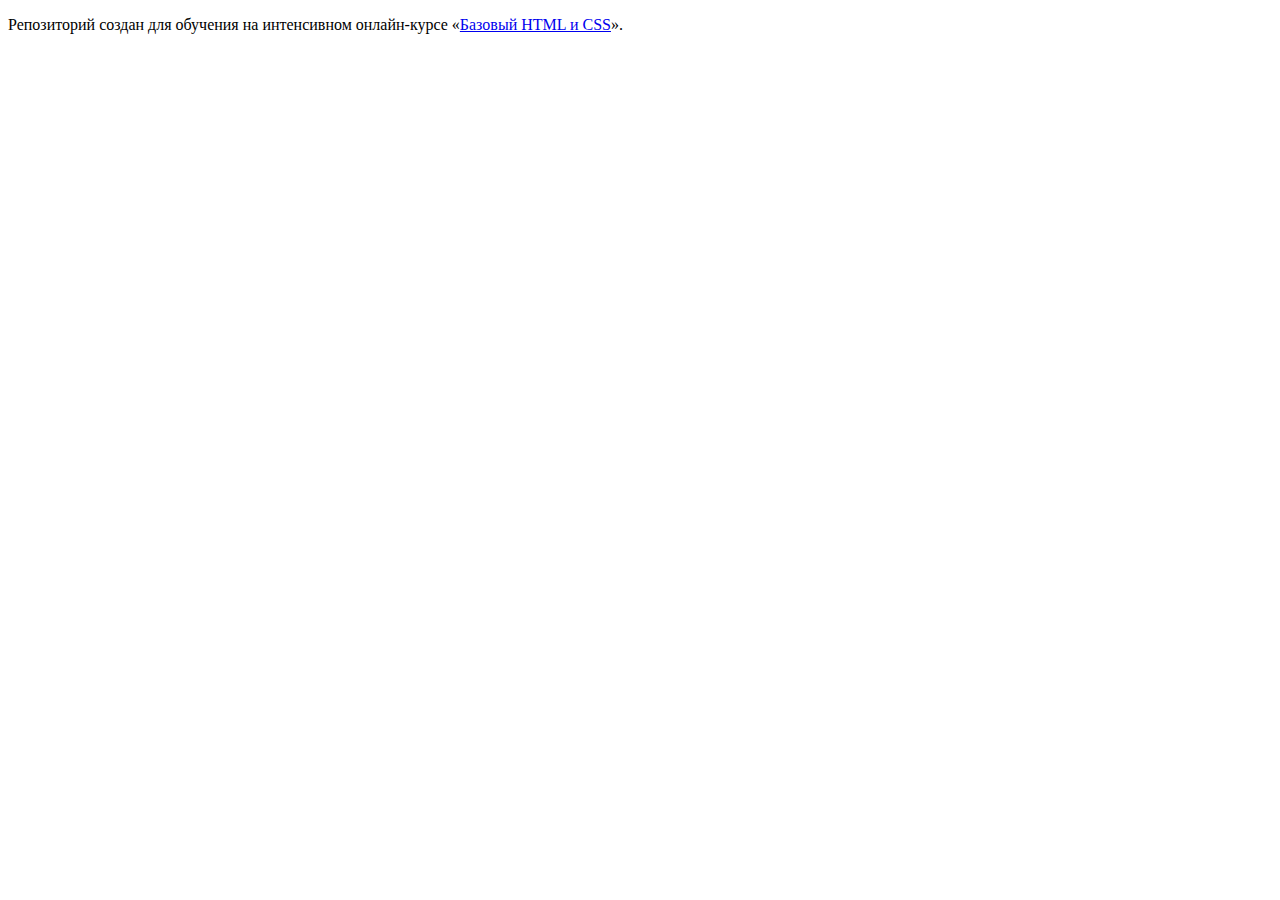
==== index.html @ 3c420e71 ":hatching_chick:" ====
<!DOCTYPE html>
<html lang="ru">
  <head>
    <meta charset="utf-8">
    <title>HTML Academy: Барбершоп</title>
  </head>
  <body>

    <p>Репозиторий создан для обучения на интенсивном онлайн‑курсе «<a href="https://htmlacademy.ru/intensive/htmlcss">Базовый HTML и CSS</a>».</p>

  </body>
</html>
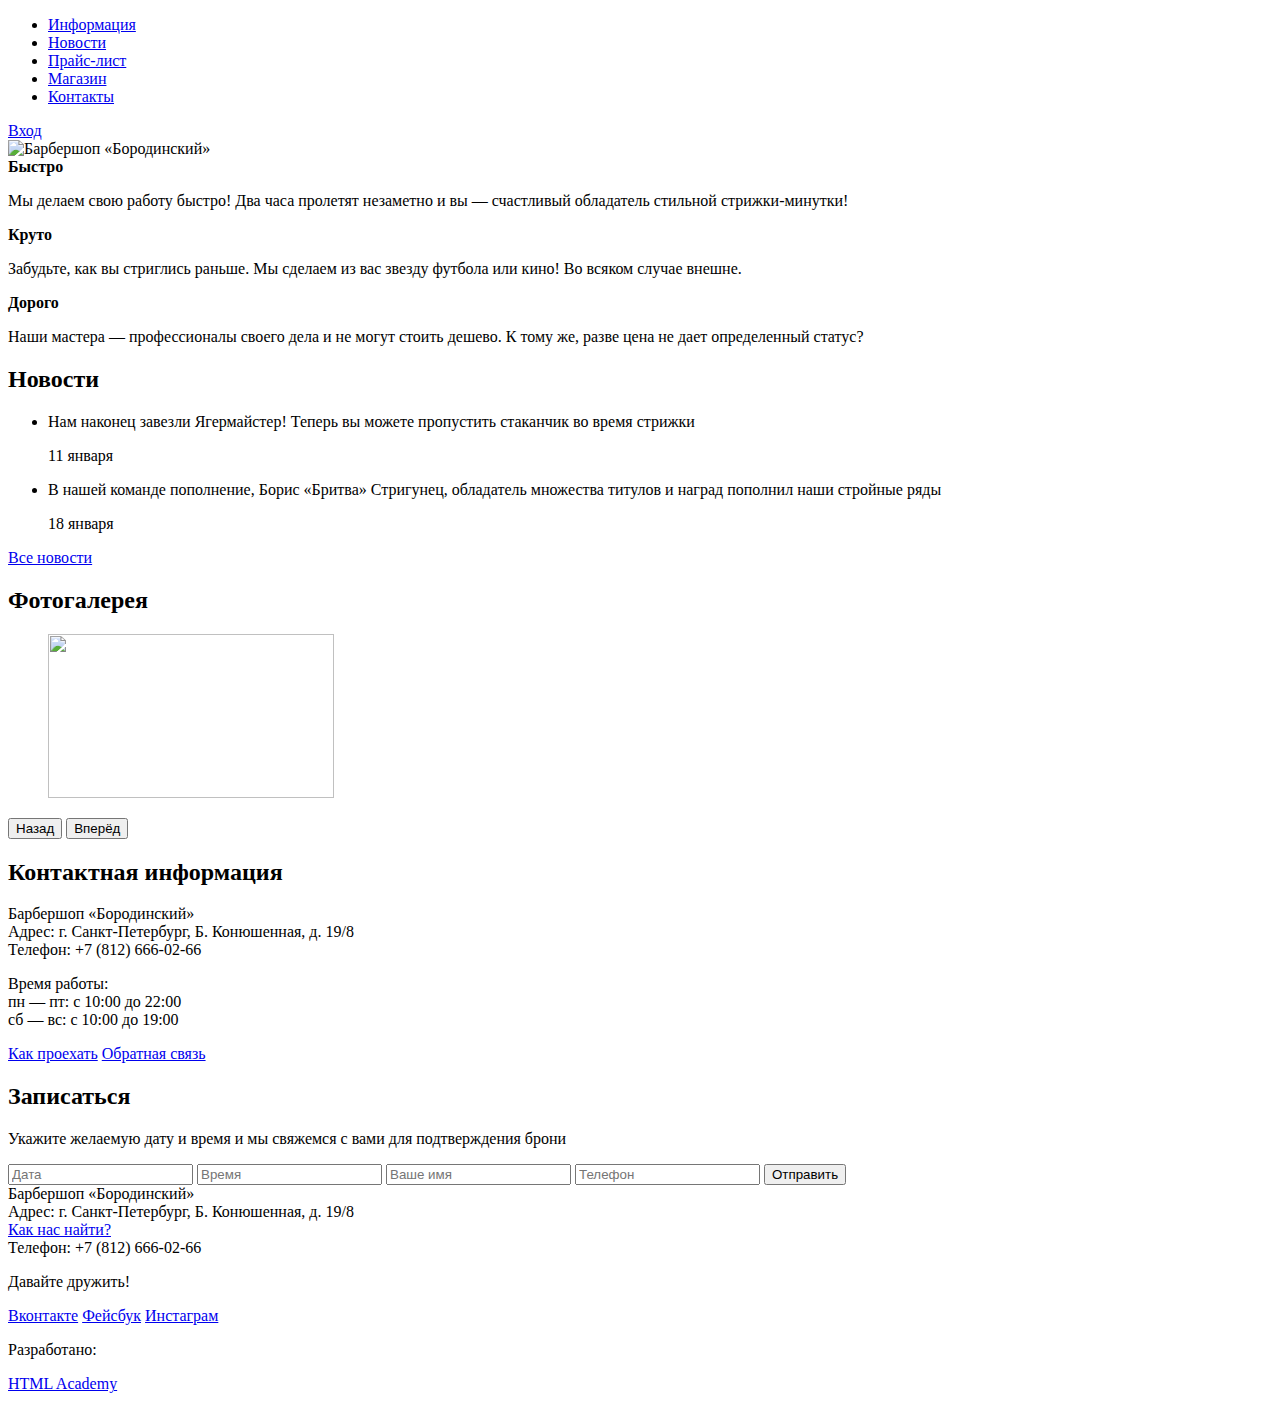
==== commit 0bdf88b8: "Добавила изменения в разметках" ====
--- a/index.html
+++ b/index.html
@@ -2,11 +2,119 @@
 <html lang="ru">
   <head>
     <meta charset="utf-8">
-    <title>HTML Academy: Барбершоп</title>
+    <title>Барбершоп «Бородинский»</title>
   </head>
   <body>
+    <header class="main-header">
+      <div class="container">
+        <nav class="main-navigation">
+          <ul>
+            <li><a href="#">Информация</a></li>
+            <li><a href="#">Новости</a></li>
+            <li><a href="#">Прайс-лист</a></li>
+            <li><a href="#">Магазин</a></li>
+            <li><a href="#">Контакты</a></li>
+          </ul>
+        </nav>
+        <div class="user-block">
+          <a class="login" href="#">Вход</a>
+        </div>
+      </div>
+    </header>
 
-    <p>Репозиторий создан для обучения на интенсивном онлайн‑курсе «<a href="https://htmlacademy.ru/intensive/htmlcss">Базовый HTML и CSS</a>».</p>
-
+    <main class="container">
+      <div class="index-logo">
+        <img src="img/index-logo.png" width="368" height="204" alt="Барбершоп «Бородинский»">
+      </div>
+      <section class="features">
+        <div class="features-item">
+          <b class="features-name">Быстро</b>
+          <p>Мы делаем свою работу быстро! Два часа пролетят незаметно и вы — счастливый обладатель стильной стрижки-минутки!</p>
+        </div>
+        <div class="features-item">
+          <b class="features-name">Круто</b>
+          <p>Забудьте, как вы стриглись раньше. Мы сделаем из вас звезду футбола или кино! Во всяком случае внешне.</p>
+        </div>
+        <div class="features-item">
+          <b class="features-name">Дорого</b>
+          <p>Наши мастера — профессионалы своего дела и не могут стоить дешево. К тому же, разве цена не дает определенный статус?</p>
+        </div>
+      </section>
+      <div class="index-content">
+        <div class="index-content-left">
+          <h2 class="index-content-title">Новости</h2>
+          <ul class="news-preview">
+            <li>
+              <p>Нам наконец завезли Ягермайстер! Теперь вы можете пропустить стаканчик во время стрижки</p>
+              <time datetime="2016-01-11">11 января</time>
+            </li>
+            <li>
+              <p>В нашей команде пополнение, Борис «Бритва» Стригунец, обладатель множества титулов и наград пополнил наши стройные ряды</p>
+              <time datetime="2016-01-18">18 января</time>
+            </li>
+          </ul>
+          <a class="btn" href="#">Все новости</a>
+        </div>
+        <div class="index-content-right">
+          <h2 class="index-content-title">Фотогалерея</h2>
+          <div class="gallery">
+            <figure class="gallery-content">
+              <img src="img/photo-1.jpg" width="286" height="164" alt="">
+            </figure>
+            <button class="btn gallery-prev">Назад</button>
+            <button class="btn gallery-next">Вперёд</button>
+          </div>
+        </div>
+      </div>
+      <div class="index-content">
+        <div class="index-content-left">
+          <h2 class="index-content-title">Контактная информация</h2>
+          <p>
+            Барбершоп «Бородинский»<br>
+            Адрес: г. Санкт-Петербург, Б. Конюшенная, д. 19/8<br>
+            Телефон: +7 (812) 666-02-66
+          </p>
+          <p>
+            Время работы:<br>
+            пн — пт: с 10:00 до 22:00<br>
+            сб — вс: с 10:00 до 19:00
+          </p>
+          <a class="btn" href="#">Как проехать</a>
+          <a class="btn" href="#">Обратная связь</a>
+        </div>
+        <div class="index-content-right">
+          <h2 class="index-content-title">Записаться</h2>
+          <p>Укажите желаемую дату и время и мы свяжемся с вами для подтверждения брони</p>
+          <form class="appointment-form" action="https://echo.htmlacademy.ru" method="post">
+            <input type="text" name="date" value="" placeholder="Дата">
+            <input type="text" name="time" value="" placeholder="Время">
+            <input type="text" name="name" value="" placeholder="Ваше имя">
+            <input type="tel" name="phone" value="" placeholder="Телефон">
+            <button class="btn" type="submit">Отправить</button>
+          </form>
+        </div>
+      </div>
+    </main>
+    
+    <footer class="main-footer">
+      <div class="container">
+        <section class="footer-contacts">
+          Барбершоп «Бородинский»<br>
+          Адрес: г. Санкт-Петербург, Б. Конюшенная, д. 19/8<br>
+          <a href="#">Как нас найти?</a><br>
+          Телефон: +7 (812) 666-02-66
+        </section>
+        <section class="footer-social">
+          <p>Давайте дружить!</p>
+          <a class="social-btn social-btn-vk" href="#">Вконтакте</a>
+          <a class="social-btn social-btn-fb" href="#">Фейсбук</a>
+          <a class="social-btn social-btn-inst" href="#">Инстаграм</a>
+        </section>
+        <section class="footer-copyright">
+          <p>Разработано:</p>
+          <a class="btn" href="https://htmlacademy.ru">HTML Academy</a>
+        </section>
+      </div>
+    </footer>
   </body>
 </html>
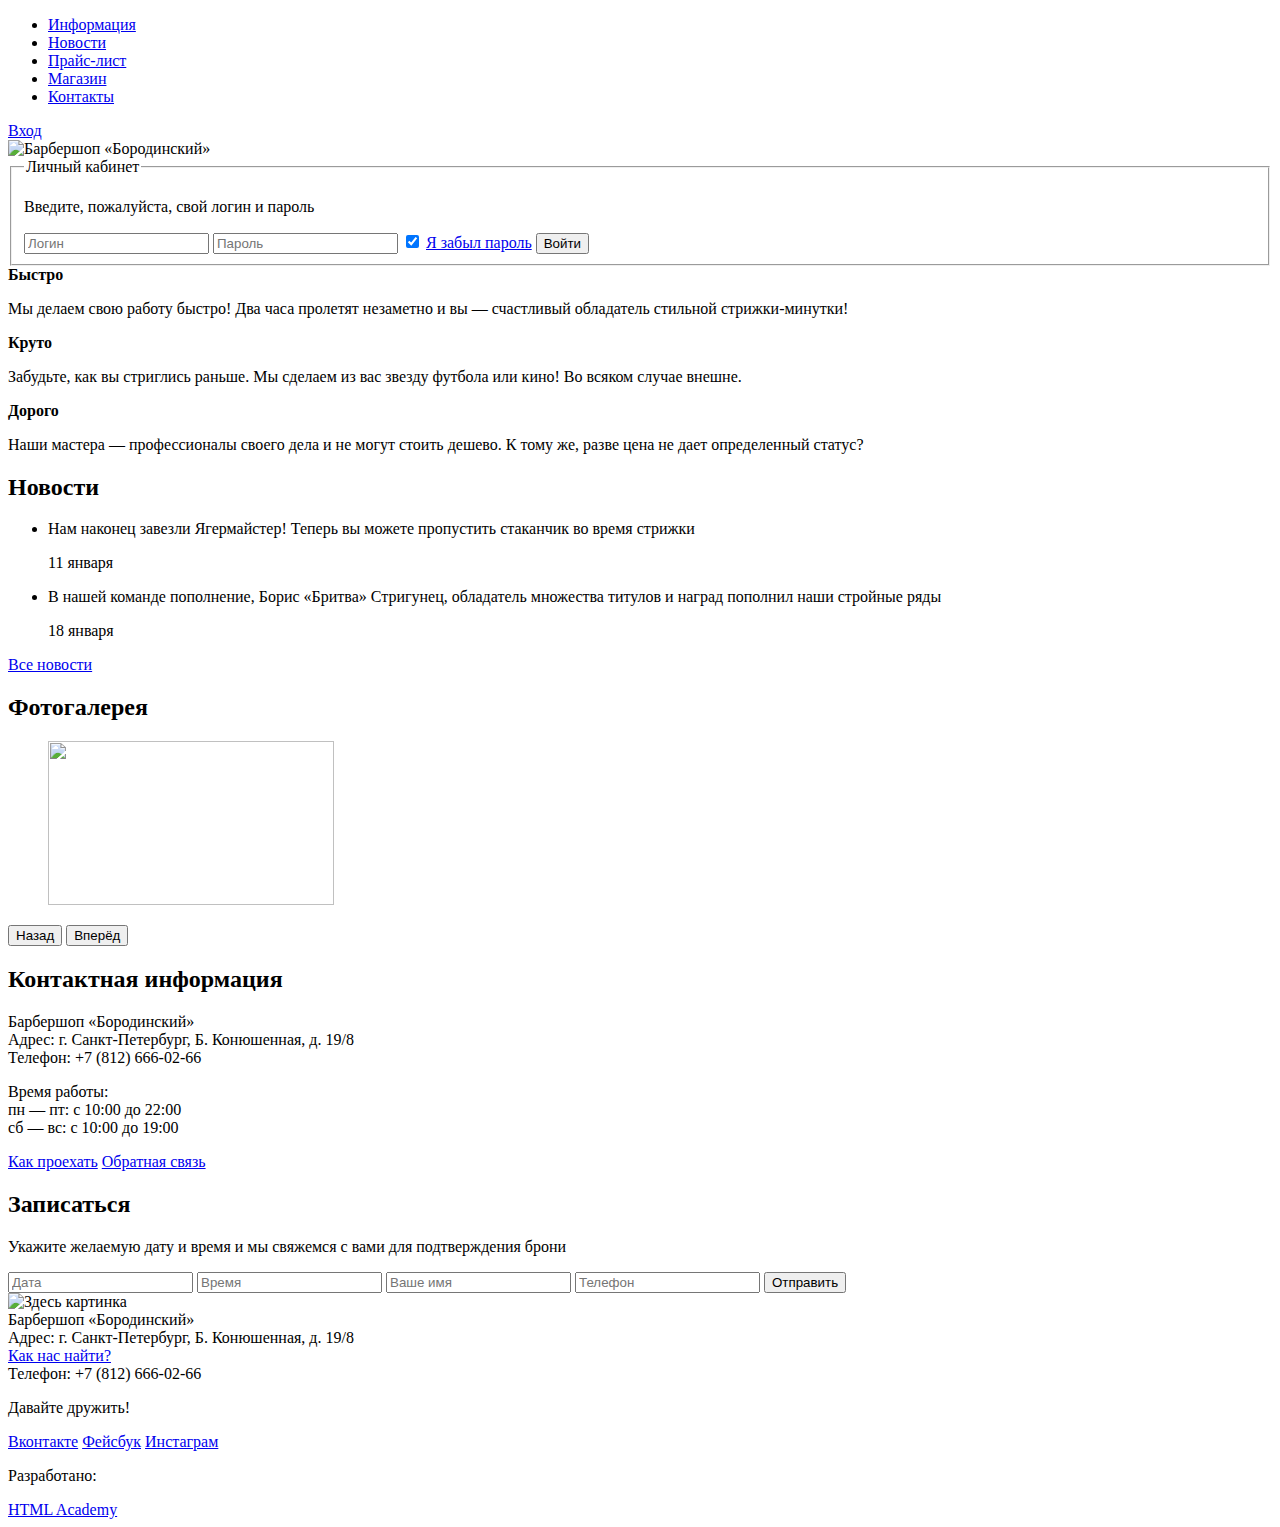
==== commit 23bf6ba2: "Добавила форму личного кабинета и карту" ====
--- a/index.html
+++ b/index.html
@@ -25,6 +25,20 @@
     <main class="container">
       <div class="index-logo">
         <img src="img/index-logo.png" width="368" height="204" alt="Барбершоп «Бородинский»">
+      </div>
+      <!-- Скрытая форма входа в личный кабинет -->
+      <div class="hidden-login">
+        <form>
+          <fieldset class="login-form">
+            <legend>Личный кабинет</legend>
+            <p>Введите, пожалуйста, свой логин и пароль</p>
+            <input type="text" name="login" id="login" placeholder="Логин">
+            <input type="text" name="password" id="password" placeholder="Пароль">
+            <input type="checkbox" name="remember_me" id="remember_me" checked>
+            <a href="#" class="restore">Я забыл пароль</a>
+            <input type="button" name="comein" value="Войти">
+          </fieldset>
+        </form>
       </div>
       <section class="features">
         <div class="features-item">
@@ -93,9 +107,13 @@
             <button class="btn" type="submit">Отправить</button>
           </form>
         </div>
+        <div class="map">
+          <img src="http://placehold.it/150x100" alt="Здесь картинка" width="" height=""/>
+          <!-- Здесь должна быть картинка карты -->
+        </div>
       </div>
     </main>
-    
+
     <footer class="main-footer">
       <div class="container">
         <section class="footer-contacts">
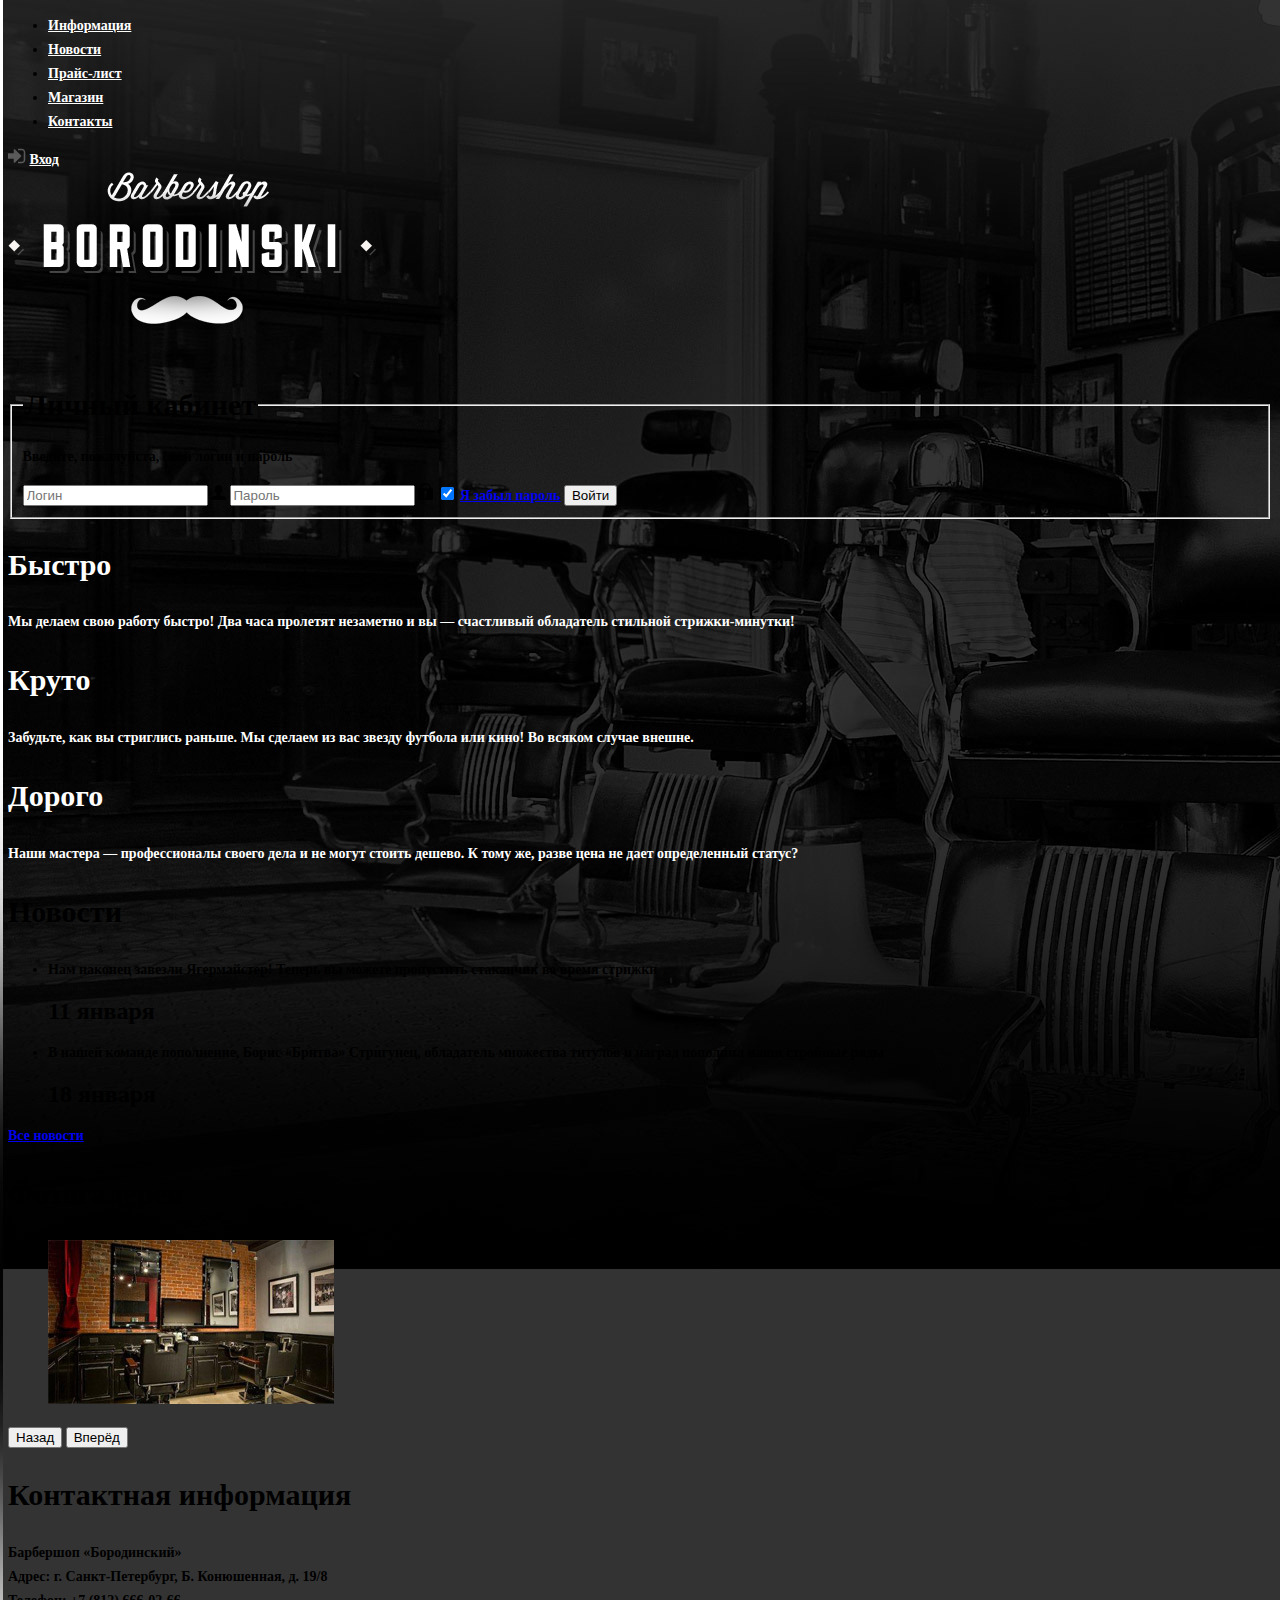
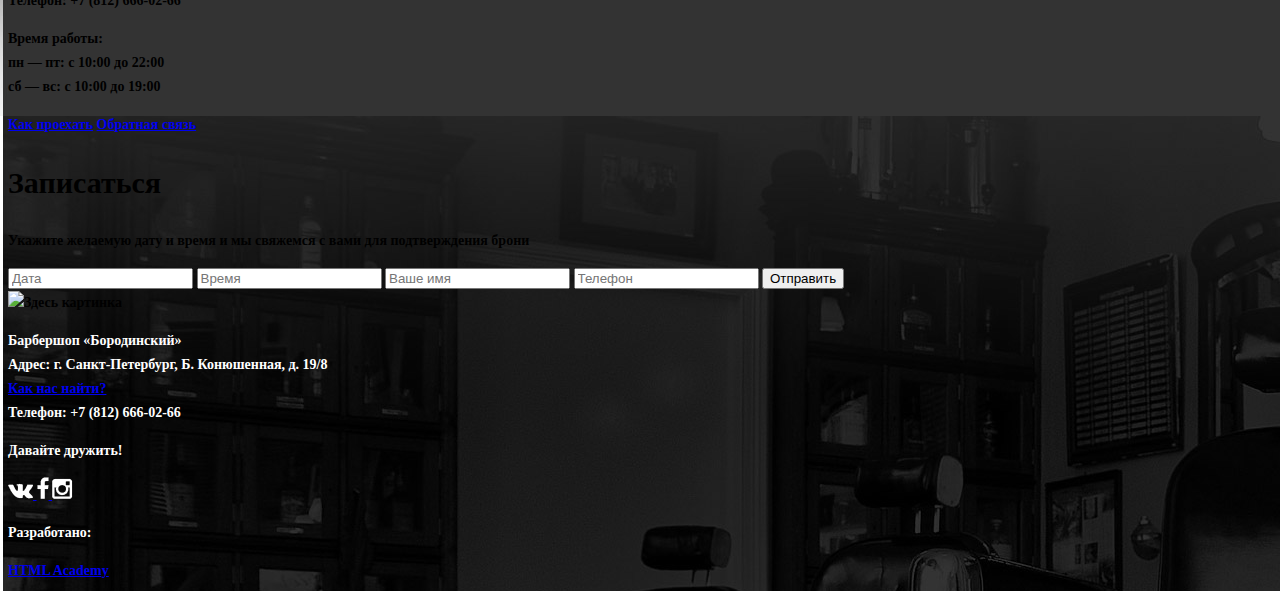
==== commit 1cdf1cd8: "Подключила изображения и файл стилей" ====
--- a/index.html
+++ b/index.html
@@ -3,21 +3,23 @@
   <head>
     <meta charset="utf-8">
     <title>Барбершоп «Бородинский»</title>
+    <link href="css/style.css" rel="stylesheet">
   </head>
   <body>
     <header class="main-header">
       <div class="container">
         <nav class="main-navigation">
           <ul>
-            <li><a href="#">Информация</a></li>
-            <li><a href="#">Новости</a></li>
-            <li><a href="#">Прайс-лист</a></li>
-            <li><a href="#">Магазин</a></li>
-            <li><a href="#">Контакты</a></li>
+            <li><a href="#" class="white">Информация</a></li>
+            <li><a href="#" class="white">Новости</a></li>
+            <li><a href="#" class="white">Прайс-лист</a></li>
+            <li><a href="#" class="white">Магазин</a></li>
+            <li><a href="#" class="white">Контакты</a></li>
           </ul>
         </nav>
         <div class="user-block">
-          <a class="login" href="#">Вход</a>
+          <img src="img/icon-login.png" width="18" height="16" />
+          <a class="login white" href="#">Вход</a>
         </div>
       </div>
     </header>
@@ -30,10 +32,12 @@
       <div class="hidden-login">
         <form>
           <fieldset class="login-form">
-            <legend>Личный кабинет</legend>
+            <legend class="title-1">Личный кабинет</legend>
             <p>Введите, пожалуйста, свой логин и пароль</p>
             <input type="text" name="login" id="login" placeholder="Логин">
+            <img src="img/icon-user.png" width="15" height="15" />
             <input type="text" name="password" id="password" placeholder="Пароль">
+            <img src="img/icon-lock.png" width="15" height="17" />
             <input type="checkbox" name="remember_me" id="remember_me" checked>
             <a href="#" class="restore">Я забыл пароль</a>
             <input type="button" name="comein" value="Войти">
@@ -42,38 +46,38 @@
       </div>
       <section class="features">
         <div class="features-item">
-          <b class="features-name">Быстро</b>
-          <p>Мы делаем свою работу быстро! Два часа пролетят незаметно и вы — счастливый обладатель стильной стрижки-минутки!</p>
+          <h2 class="features-name title-1 white">Быстро</h2>
+          <p class="white">Мы делаем свою работу быстро! Два часа пролетят незаметно и вы — счастливый обладатель стильной стрижки-минутки!</p>
         </div>
         <div class="features-item">
-          <b class="features-name">Круто</b>
-          <p>Забудьте, как вы стриглись раньше. Мы сделаем из вас звезду футбола или кино! Во всяком случае внешне.</p>
+          <h2 class="features-name title-1 white">Круто</h2>
+          <p class="white">Забудьте, как вы стриглись раньше. Мы сделаем из вас звезду футбола или кино! Во всяком случае внешне.</p>
         </div>
         <div class="features-item">
-          <b class="features-name">Дорого</b>
-          <p>Наши мастера — профессионалы своего дела и не могут стоить дешево. К тому же, разве цена не дает определенный статус?</p>
+          <h2 class="features-name title-1 white">Дорого</h2>
+          <p class="white">Наши мастера — профессионалы своего дела и не могут стоить дешево. К тому же, разве цена не дает определенный статус?</p>
         </div>
       </section>
       <div class="index-content">
         <div class="index-content-left">
-          <h2 class="index-content-title">Новости</h2>
+          <h2 class="index-content-title title-1">Новости</h2>
           <ul class="news-preview">
             <li>
               <p>Нам наконец завезли Ягермайстер! Теперь вы можете пропустить стаканчик во время стрижки</p>
-              <time datetime="2016-01-11">11 января</time>
+              <time datetime="2016-01-11" class="title-2">11 января</time>
             </li>
             <li>
               <p>В нашей команде пополнение, Борис «Бритва» Стригунец, обладатель множества титулов и наград пополнил наши стройные ряды</p>
-              <time datetime="2016-01-18">18 января</time>
+              <time datetime="2016-01-18" class="title-2">18 января</time>
             </li>
           </ul>
           <a class="btn" href="#">Все новости</a>
         </div>
         <div class="index-content-right">
-          <h2 class="index-content-title">Фотогалерея</h2>
+          <h2 class="index-content-title title-1">Фотогалерея</h2>
           <div class="gallery">
             <figure class="gallery-content">
-              <img src="img/photo-1.jpg" width="286" height="164" alt="">
+              <img src="img/photo-gallery.jpg" width="286" height="164" alt="">
             </figure>
             <button class="btn gallery-prev">Назад</button>
             <button class="btn gallery-next">Вперёд</button>
@@ -82,12 +86,14 @@
       </div>
       <div class="index-content">
         <div class="index-content-left">
-          <h2 class="index-content-title">Контактная информация</h2>
+          <h2 class="index-content-title title-1">Контактная информация</h2>
           <p>
             Барбершоп «Бородинский»<br>
             Адрес: г. Санкт-Петербург, Б. Конюшенная, д. 19/8<br>
             Телефон: +7 (812) 666-02-66
-          </p>
+          </p
+          <img src="" alt="" />
+
           <p>
             Время работы:<br>
             пн — пт: с 10:00 до 22:00<br>
@@ -97,7 +103,7 @@
           <a class="btn" href="#">Обратная связь</a>
         </div>
         <div class="index-content-right">
-          <h2 class="index-content-title">Записаться</h2>
+          <h2 class="index-content-title title-1">Записаться</h2>
           <p>Укажите желаемую дату и время и мы свяжемся с вами для подтверждения брони</p>
           <form class="appointment-form" action="https://echo.htmlacademy.ru" method="post">
             <input type="text" name="date" value="" placeholder="Дата">
@@ -117,19 +123,25 @@
     <footer class="main-footer">
       <div class="container">
         <section class="footer-contacts">
-          Барбершоп «Бородинский»<br>
+          <p class="white">Барбершоп «Бородинский»<br>
           Адрес: г. Санкт-Петербург, Б. Конюшенная, д. 19/8<br>
           <a href="#">Как нас найти?</a><br>
-          Телефон: +7 (812) 666-02-66
+          Телефон: +7 (812) 666-02-66</p>
         </section>
         <section class="footer-social">
-          <p>Давайте дружить!</p>
-          <a class="social-btn social-btn-vk" href="#">Вконтакте</a>
-          <a class="social-btn social-btn-fb" href="#">Фейсбук</a>
-          <a class="social-btn social-btn-inst" href="#">Инстаграм</a>
+          <p class="white">Давайте дружить!</p>
+          <a class="social-btn social-btn-vk" href="#">
+            <img src="img/icon-vk.png"  width="25" heidht="16" />
+          </a>
+          <a class="social-btn social-btn-fb" href="#">
+            <img src="img/icon-fb.png"  width="12" heidht="22" />
+          </a>
+          <a class="social-btn social-btn-inst" href="#">
+            <img src="img/icon-inst.png" width="21" heidht="21" />
+          </a>
         </section>
         <section class="footer-copyright">
-          <p>Разработано:</p>
+          <p class="white">Разработано:</p>
           <a class="btn" href="https://htmlacademy.ru">HTML Academy</a>
         </section>
       </div>
--- a/css/style.css
+++ b/css/style.css
@@ -0,0 +1,49 @@
+body {
+  font-size: 14px;
+  line-height: 24px;
+  color: black;
+  font-weight: bold;
+  font-family: "PT Sans Narrow";
+  background-image:url("../img/background-index.jpg");
+}
+
+.title {
+  font-size: 48px;
+  line-height: 48px;
+  color: black;
+  font-weight: bold;
+  font-family: "PT Sans Narrow";
+}
+
+.title-1 {
+  font-size: 30px;
+  line-height: 42px;
+  color: black;
+  font-weight: bold;
+  font-family: "PT Sans Narrow";
+}
+
+.title-2 {
+  font-size: 24px;
+  line-height: 30px;
+  color: black;
+  font-weight: bold;
+  font-family: "PT Sans Narrow";
+}
+.white {
+  color: white;
+}
+.gray {
+  color: gray;
+}
+
+
+
+
+
+
+/*размер шрифта,
+высоту строки,
+цвет шрифта,
+жирность шрифта,
+гарнитуру (название шрифта).
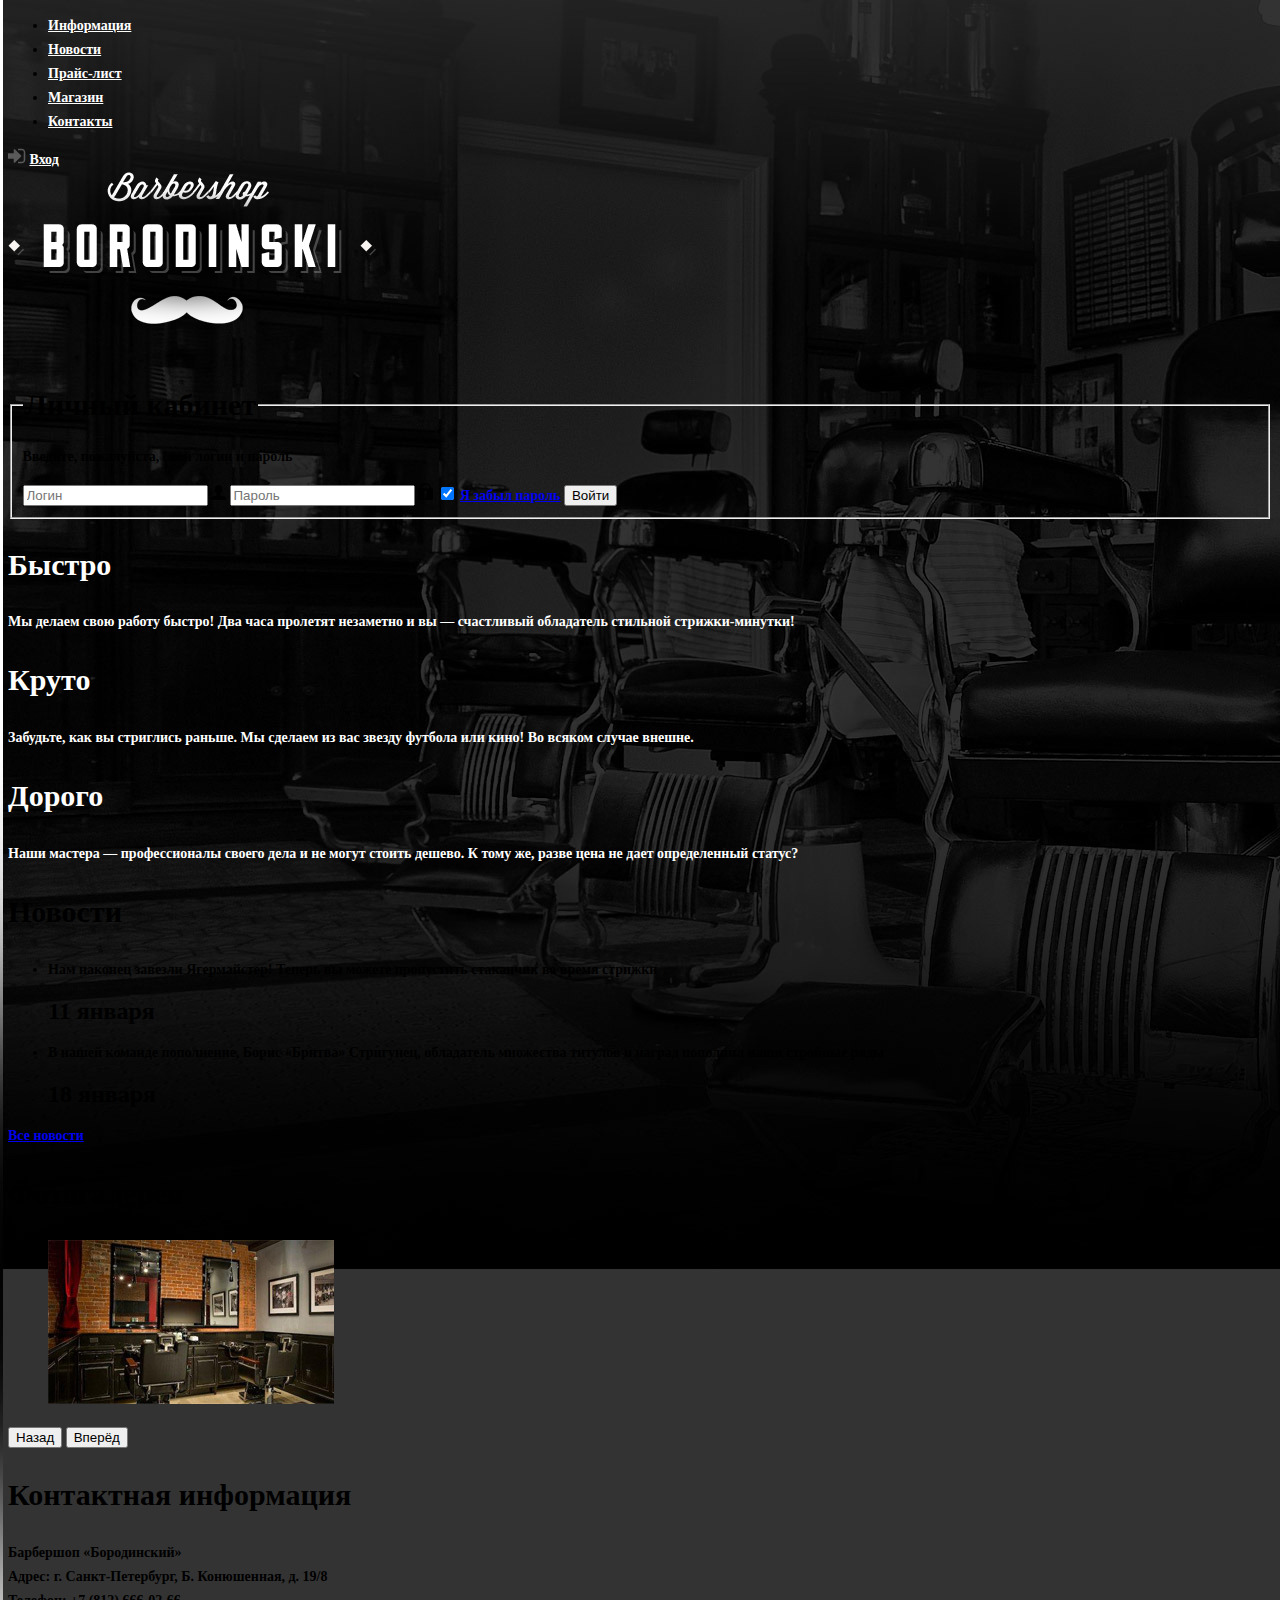
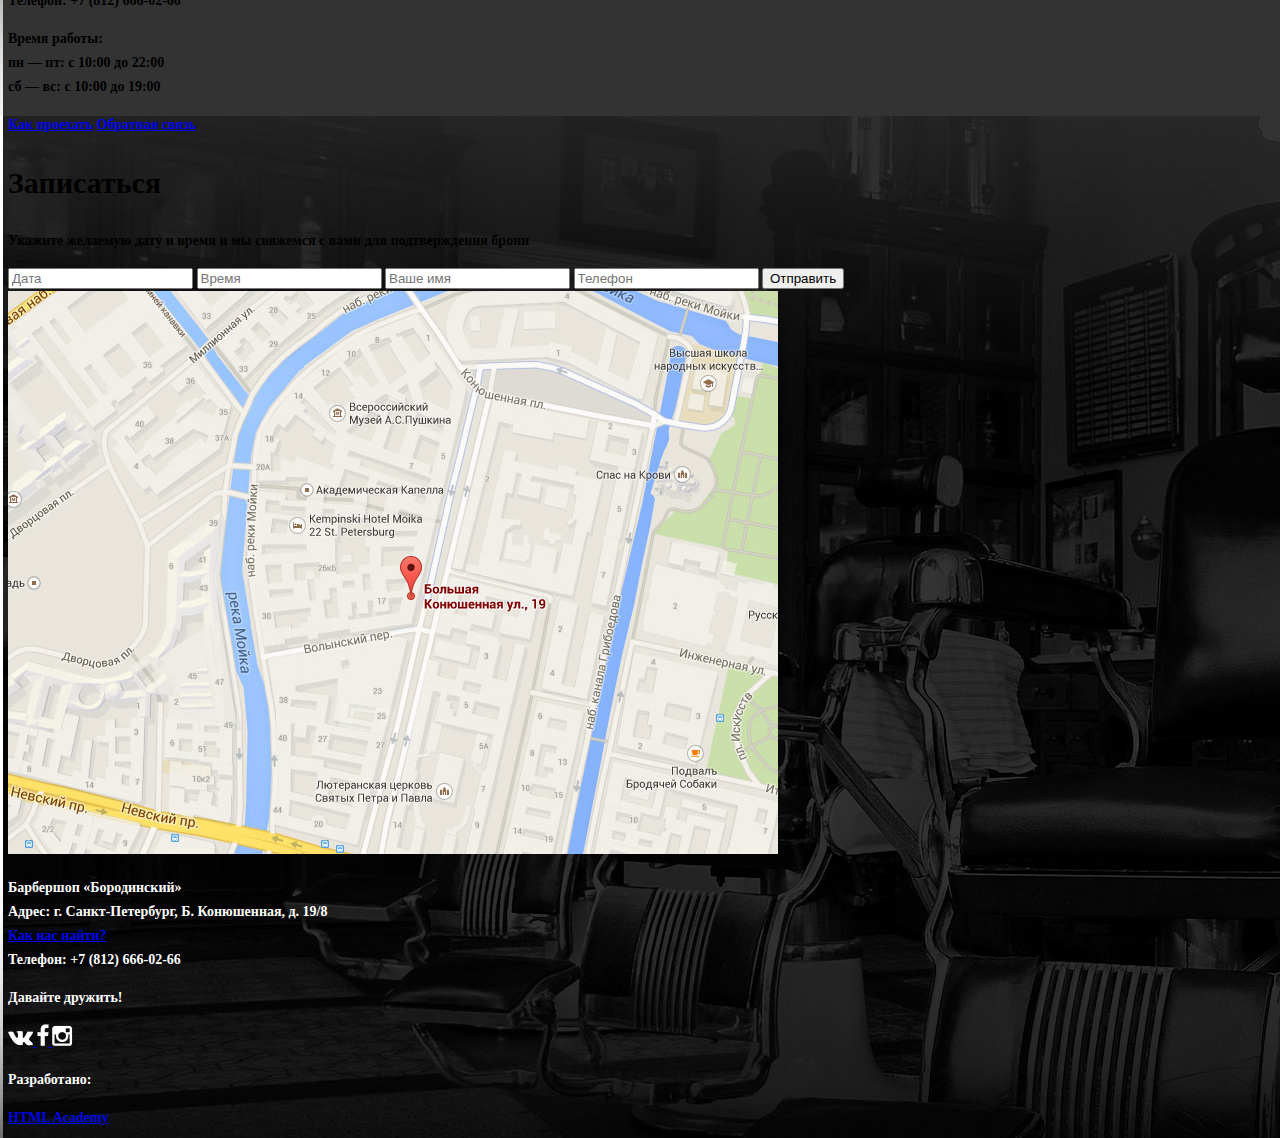
==== commit c4f508a8: "Добавила изображение карты" ====
--- a/index.html
+++ b/index.html
@@ -114,8 +114,8 @@
           </form>
         </div>
         <div class="map">
-          <img src="http://placehold.it/150x100" alt="Здесь картинка" width="" height=""/>
-          <!-- Здесь должна быть картинка карты -->
+          <img src="img/map.jpg" alt="Здесь схема проезда" width="770" height="563"/>
+          <!-- Здесь картинка карты -->
         </div>
       </div>
     </main>
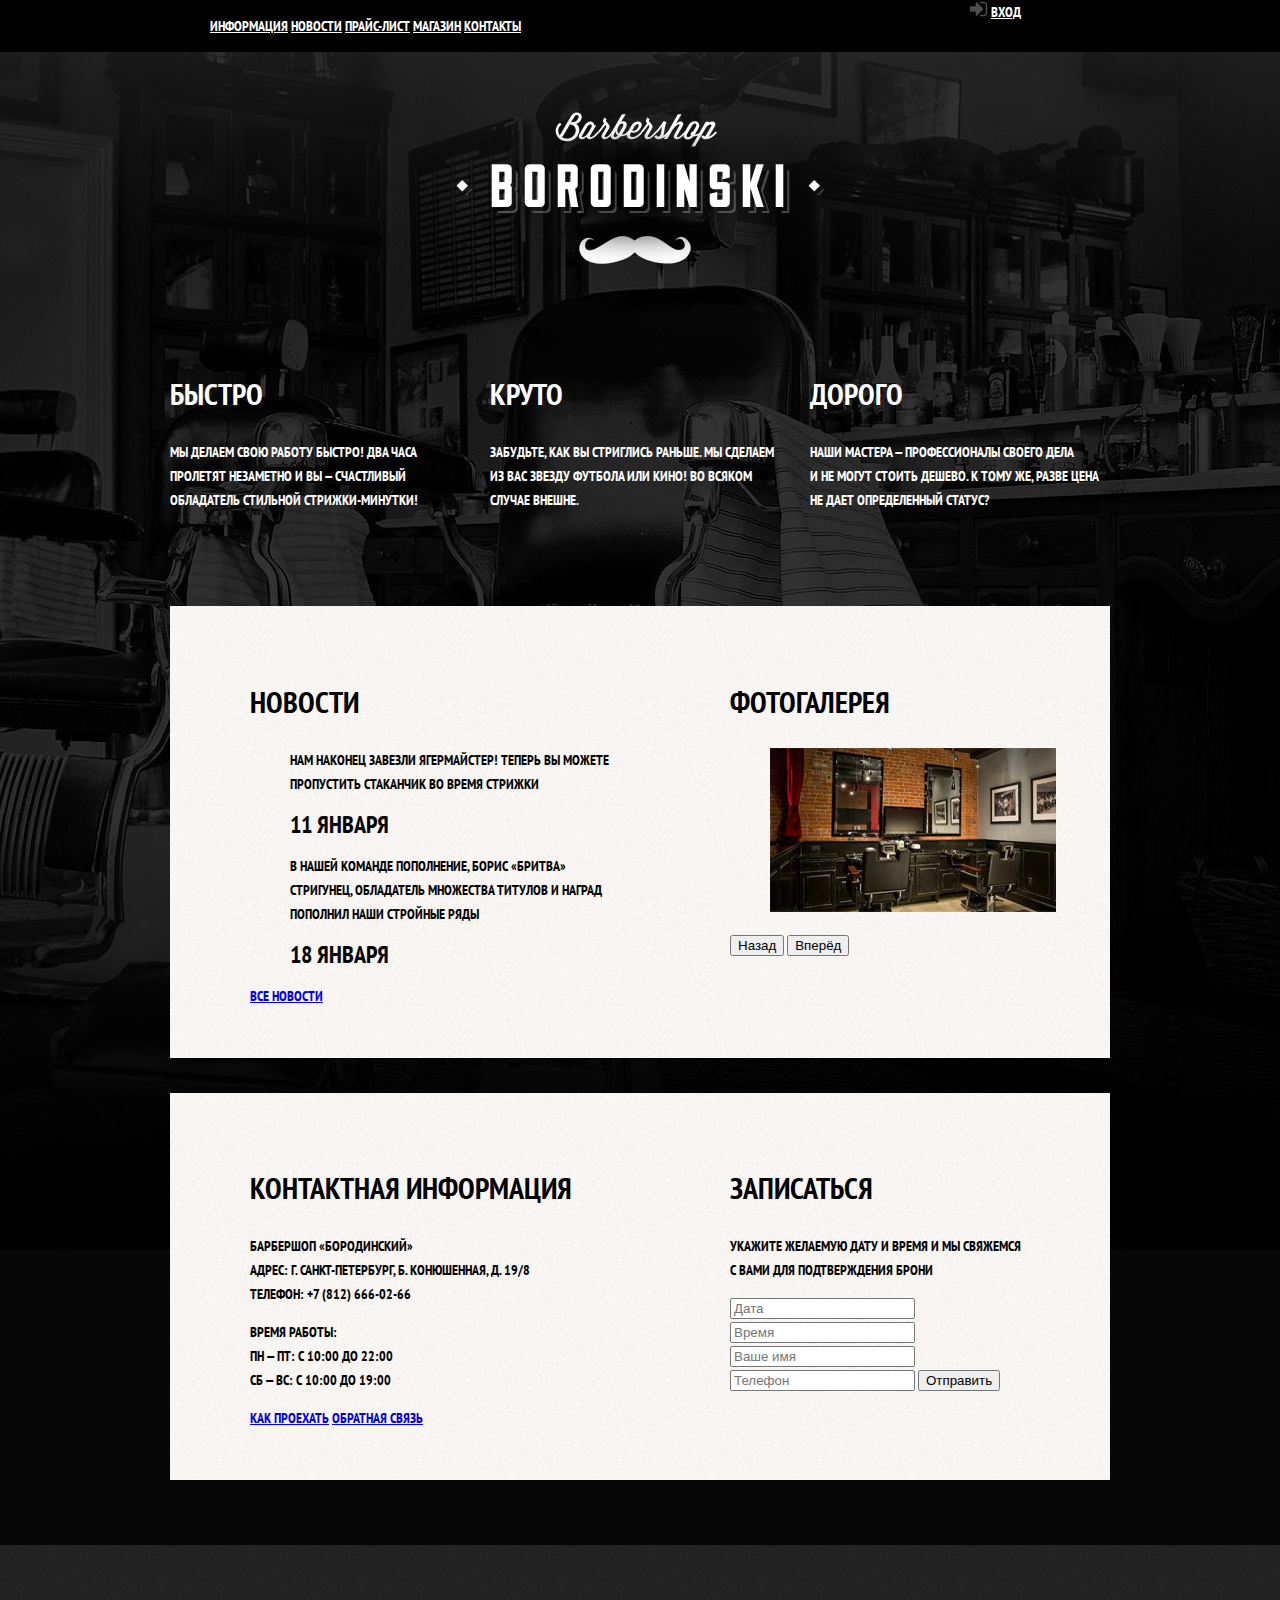
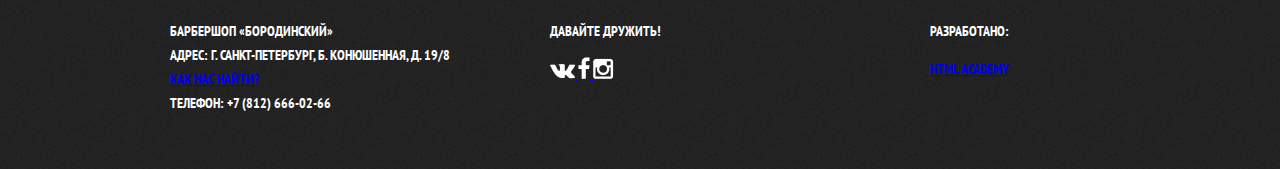
==== commit 59c79ccc: "Создала сетки страниц со списком товаров и страницы товара." ====
--- a/index.html
+++ b/index.html
@@ -4,10 +4,11 @@
     <meta charset="utf-8">
     <title>Барбершоп «Бородинский»</title>
     <link href="css/style.css" rel="stylesheet">
+    <link href='https://fonts.googleapis.com/css?family=PT+Sans+Narrow:400' rel='stylesheet' type='text/css'>
   </head>
   <body>
-    <header class="main-header">
-      <div class="container">
+    <header class="main-header margin">
+      <div class="container clearfix">
         <nav class="main-navigation">
           <ul>
             <li><a href="#" class="white">Информация</a></li>
@@ -29,7 +30,7 @@
         <img src="img/index-logo.png" width="368" height="204" alt="Барбершоп «Бородинский»">
       </div>
       <!-- Скрытая форма входа в личный кабинет -->
-      <div class="hidden-login">
+      <div class="hidden-login show-login">
         <form>
           <fieldset class="login-form">
             <legend class="title-1">Личный кабинет</legend>
@@ -44,7 +45,8 @@
           </fieldset>
         </form>
       </div>
-      <section class="features">
+
+      <section class="features clearfix">
         <div class="features-item">
           <h2 class="features-name title-1 white">Быстро</h2>
           <p class="white">Мы делаем свою работу быстро! Два часа пролетят незаметно и вы — счастливый обладатель стильной стрижки-минутки!</p>
@@ -58,7 +60,7 @@
           <p class="white">Наши мастера — профессионалы своего дела и не могут стоить дешево. К тому же, разве цена не дает определенный статус?</p>
         </div>
       </section>
-      <div class="index-content">
+      <div class="index-content clearfix">
         <div class="index-content-left">
           <h2 class="index-content-title title-1">Новости</h2>
           <ul class="news-preview">
@@ -84,7 +86,7 @@
           </div>
         </div>
       </div>
-      <div class="index-content">
+      <div class="index-content clearfix">
         <div class="index-content-left">
           <h2 class="index-content-title title-1">Контактная информация</h2>
           <p>
@@ -113,15 +115,15 @@
             <button class="btn" type="submit">Отправить</button>
           </form>
         </div>
-        <div class="map">
+        <div class="hidden-map show-map">
           <img src="img/map.jpg" alt="Здесь схема проезда" width="770" height="563"/>
-          <!-- Здесь картинка карты -->
+          <!-- Здесь hidden картинка карты -->
         </div>
       </div>
     </main>
 
-    <footer class="main-footer">
-      <div class="container">
+    <footer class="main-footer margin">
+      <div class="container clearfix">
         <section class="footer-contacts">
           <p class="white">Барбершоп «Бородинский»<br>
           Адрес: г. Санкт-Петербург, Б. Конюшенная, д. 19/8<br>
--- a/css/style.css
+++ b/css/style.css
@@ -1,12 +1,17 @@
 body {
+  margin: 0;
+  padding: 0;
   font-size: 14px;
   line-height: 24px;
   color: black;
   font-weight: bold;
   font-family: "PT Sans Narrow";
-  background-image:url("../img/background-index.jpg");
-}
-
+  text-transform: uppercase;
+  background: url("../img/background-index.jpg") no-repeat -640px -20px #070707;
+}
+*{
+  list-style: none;
+}
 .title {
   font-size: 48px;
   line-height: 48px;
@@ -30,20 +35,270 @@
   font-weight: bold;
   font-family: "PT Sans Narrow";
 }
+
+.category,
+.firm {
+  line-height: 18px;
+}
+
 .white {
   color: white;
 }
 .gray {
   color: gray;
 }
-
-
-
-
-
-
-/*размер шрифта,
-высоту строки,
-цвет шрифта,
-жирность шрифта,
-гарнитуру (название шрифта).
+.clearfix::after {
+  content: "";
+  display: table;
+  clear: both;
+}
+
+.hidden-login,
+.hidden-map {
+  display: none;
+}
+
+.main-header {
+  width: 100%;
+  background: #000000;
+}
+.main-header.margin{
+  margin-bottom: 60px;
+}
+.main-navigation > ul > li{
+  display: inline;
+}
+
+.container {
+  width: 940px;
+  margin: 0 auto;
+  padding: 0 10px;
+}
+
+.main-navigation{
+  float: left;
+  width: 780px;
+}
+
+.user-block{
+  float: right;
+  width: 140px;
+}
+
+.index-logo{
+  width: 368px;
+  min-height: 204px;
+  margin-left: auto;
+  margin-right: auto;
+  margin-bottom: 25px;
+}
+
+.features {
+  margin-bottom: 80px;
+}
+
+.features-item{
+  float: left;
+  width: 300px;
+  margin-right: 20px;
+}
+
+.features-item:last-child{
+  margin-right: 0;
+}
+
+.index-content{
+  margin-bottom: 35px;
+  padding: 50px 80px;
+  background: url("../img/background-2.png");
+}
+
+.index-content-left{
+  float: left;
+  width: 380px;
+}
+
+.index-content-right{
+  float: right;
+  width: 300px;
+}
+
+.main-footer{
+  padding-top: 60px;
+  padding-bottom: 40px;
+  background: url("../img/footer.png");
+}
+.main-footer.margin{
+  margin-top: 65px;
+}
+
+.footer-contacts{
+  float: left;
+  width: 320px;
+  margin-right: 60px;
+}
+
+.footer-social{
+  float: left;
+  width: 180px;
+}
+
+.footer-copyright{
+  float: right;
+  width: 180px; /*почему 180px, ведь, там явно 160пх*/
+}
+
+.hidden-login,
+.hidden-map{
+  display: none;
+}
+
+.main-main{
+  padding-top: 10px;
+  background: url("../img/background-2.png");
+}
+.breadcrumbs{
+  margin-bottom: 60px;
+}
+.breadcrumbs > ul > li {
+  display: inline;
+}
+.filter-product{
+  float:left;
+  width: 220px;
+  margin-right: 20px;
+}
+.catalog-list{
+  float:left;
+  width: 700px;
+  font-size:0;
+}
+.product-list{
+  display:inline-block;
+  width: 220px;
+  min-height: 286px;
+  font-size: 14px;
+  vertical-align: top;
+  margin-right: 20px;
+  margin-bottom: 20px;
+  background: white;
+  box-shadow: 0 0 20px 4px #e4e1de;
+}
+fieldset {
+  border: none;
+}
+.product-list:nth-of-type(3n){
+  margin-right: 0;
+}
+.paginator{
+  font-size: 14px;
+}
+.paginator > ul > li{
+  display: inline;
+}
+.product-image{
+  float: left;
+  margin-right: 90px;
+}
+.image-small{
+  float: left;
+  margin-right: 20px;
+  margin-top: 21px;
+  margin-bottom: 49px;
+}
+.image-small:last-child{
+  margin-right: 0px;
+}
+.about-product{
+  float: left;
+  width: 390px;
+}
+.in-stock{
+  width: 250px;
+  float: left;
+}
+.article{
+  float: right;
+}
+.product-price{
+  float: left;
+  width: 390px;
+}
+.includes{
+  float: left;
+}
+
+.title{
+  text-align: center;
+  margin-bottom: 76px;
+}
+/*.title::before,
+.title::after{
+  content: '';
+  display: block;
+  width: 160px;
+  height: 2px;
+  background: black;
+}
+.title::before{
+  float:left;
+  position: relative;
+  top: 25px;
+}
+.title::before{
+  float: left;
+}*/
+.left-column{
+  float: left;
+  width: 460px;
+  margin-right: 20px;
+}
+.product{
+  width: 240px;
+}
+.right-column{
+  float: left;
+}
+.table-price{
+  width: 460px;
+}
+.about-us{
+  float: left;
+  margin-top: 70px;
+}
+.prices{
+  display: table;
+  width: 460px;
+  vertical-align: middle;
+  border-collapse: collapse;
+  border: 2px solid black;
+  text-align: center;
+}
+tr{
+  display: table-row;
+  width: 50%;
+  border: 2px solid black;
+}
+td{
+  display: table-cell;
+  width: 50%;
+  padding: 10px 20px;
+  border: 2px solid black;
+}
+th{
+  padding: 10px 20px;
+  text-align: left;
+}
+.about-us{
+  margin-top: 71px;
+  margin-bottom: 84px;
+}
+.about-left{
+  float: left;
+  width: 386px;
+  margin-right: 94px;
+}
+.about-rigth{
+  float: left;
+  margin-top: 35px;
+}
